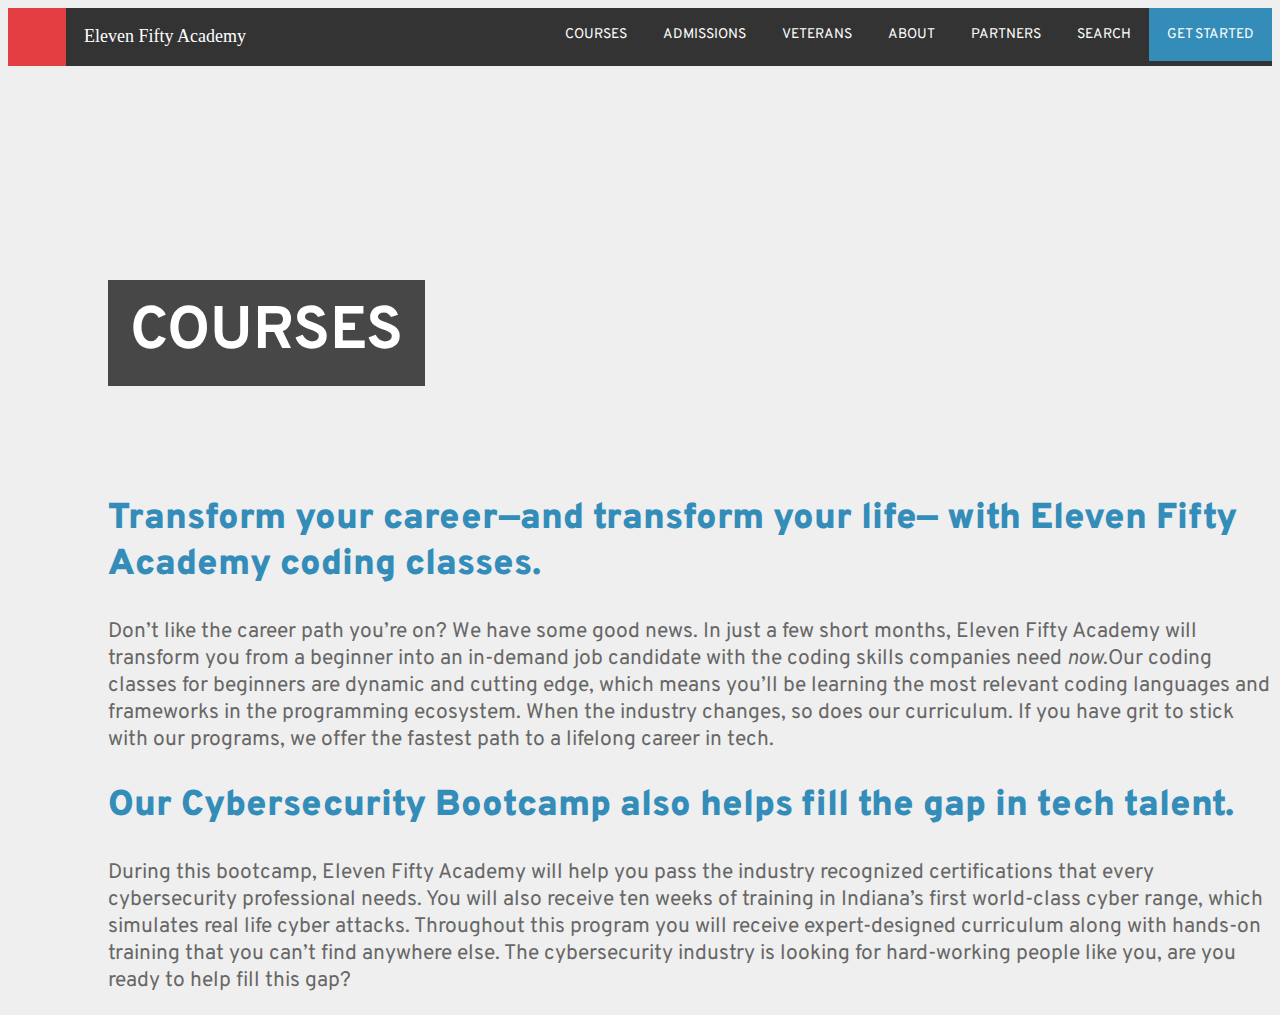
==== main.html @ 9fc4f23a "day one of project" ====
<!DOCTYPE html>
<html>
  <head>
    <title>Eleven Fifty Academy Copy</title>
    <link rel="stylesheet" type="text/css" href="main.css">
  </head>
  <body>
    <header>
        
      <nav>
          <ul class="navLinks">
              <li class = 'getStarted'><a href = '#'>get started</a></li>
              <li><a href = '#'>search</a></li>
              <li><a href = '#'>partners</a></li>
              <li><a href = '#'>about</a></li>
              <li><a href = '#'>veterans</a></li></li>
              <li><a href = '#'>admissions</a></li>
              <li><a href = '#'>courses</a></li> 
              <li class = "logo"></li>
              <li class = "navTitle">Eleven Fifty Academy</li>
             
          </ul> 
      </nav>
      <div class = 'hugeImage'>
         <h1 class= 'courses'>courses</h1>
      </div>
      </header>
      <div class = "text">
        <h2><strong>Transform your career—and transform your life— with Eleven Fifty Academy coding classes.</strong></h2>
            <p>Don&#8217;t like the career path you&#8217;re on? We have some good news. In just a few short months, 
                Eleven Fifty Academy will transform you from a beginner into an in-demand job candidate with the coding skills 
                companies need <em>now</em>.Our coding classes for beginners are dynamic and cutting edge, which means you&#8217;ll 
                be learning the most relevant 
        coding languages and frameworks in the programming ecosystem. When the industry changes, so does our curriculum. 
        If you have grit to stick with our programs, we offer the fastest path to a lifelong career in tech.</p>

        <h2><b>Our Cybersecurity Bootcamp also helps fill the gap in tech talent.</b></h2>
            <p>During this bootcamp, Eleven Fifty Academy will help you pass the industry recognized certifications that every 
        cybersecurity professional needs. You will also receive ten weeks of training in Indiana&#8217;s 
        first world-class cyber range, which simulates real life cyber attacks. Throughout this program you will receive 
        expert-designed curriculum along with hands-on training that you can&#8217;t find anywhere else. The cybersecurity 
        industry is looking for hard-working people like you, are you ready to help fill this gap?</p>
    </div>
  </body>

</html>
---- main.css ----
@import url('https://fonts.googleapis.com/css?family=Overpass:300,400&display=swap');


body {
    background-color: #EFEFEF;
}

.navLinks {
    list-style-type: none;
    margin: 0;
    padding: 0;
    overflow: hidden;
    background-color: #333;
  }
  
  li {
    float: right;
  }
  
  li a {
    text-transform: uppercase;
    font-family: "Overpass", sans-serif;
    font-size: 14px;
    display: block;
    color: white;
    text-align: center;
    padding: 18px 18px;
    text-decoration: none;
  }
  
  li a:hover {
    background-color: #111;
  }
  
.navTitle{
    font-family: 'Times New Roman', Times, serif;
    float: left;
    font-size: 18px;
    color: white;
    text-align: center;
    padding: 18px 18px
}

.logo {
    padding: 29px 29px;
    background-color: #E33E42;
    float: left;
}

.getStarted{
    background-color: #348DB9;
}

.hugeImage {
    height: 400px;
    position: relative;
    padding: 0;
    background-image:url(https://elevenfifty.org/wp-content/uploads/2019/03/Banner-6.jpg);
}

.courses{
    font-family: "Overpass", sans-serif;
    font-size: 60px;
    padding: 15px 22px;
    position: absolute;
    margin-left: 100px;
    bottom: 40px;
    float: left;
    width: auto;
    color: white;
    background-color: rgba(0, 0, 0, 0.7);
    text-transform: uppercase;
}

h2 {
    font-family: "Overpass", sans-serif;
    font-size: 36px;
    color: #348DB9;
    margin-left: 100px;
}

p {
    color: #676767;
    font-family: "Overpass", sans-serif;
    font-size: 21px;
    margin-left: 100px;
}
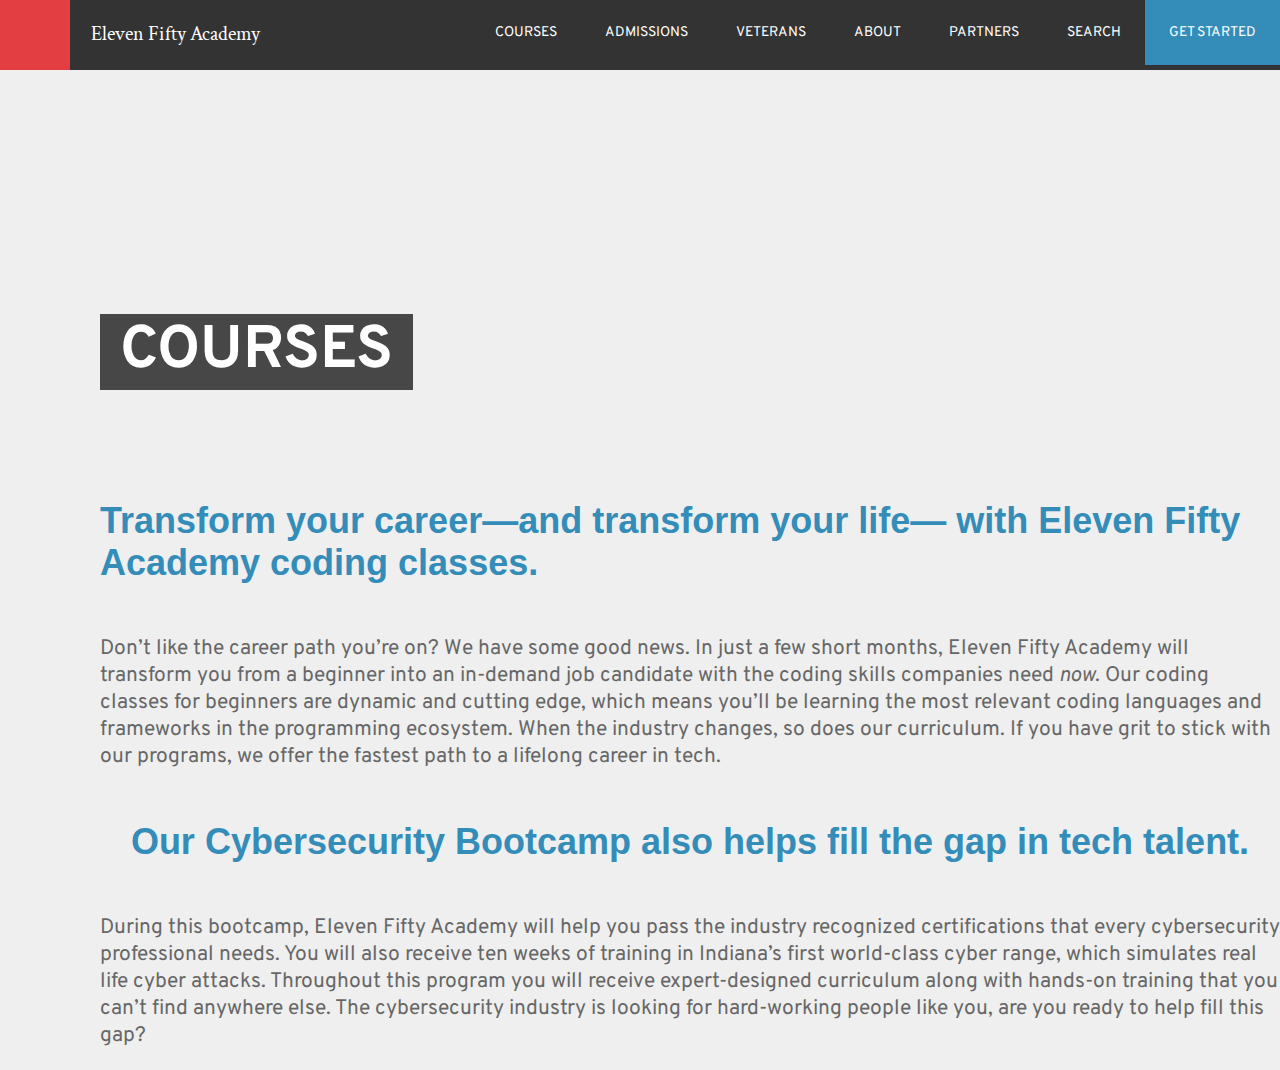
==== commit 3de2a3d1: "day two" ====
--- a/main.html
+++ b/main.html
@@ -3,6 +3,7 @@
   <head>
     <title>Eleven Fifty Academy Copy</title>
     <link rel="stylesheet" type="text/css" href="main.css">
+    <meta name= "viewport" content="width=device-width, initial-scale=1.0">
   </head>
   <body>
     <header>
@@ -25,14 +26,19 @@
          <h1 class= 'courses'>courses</h1>
       </div>
       </header>
-      <div class = "text">
-        <h2><strong>Transform your career—and transform your life— with Eleven Fifty Academy coding classes.</strong></h2>
+      <div class = "flex-container">
+        <div class = "flex-title1">
+            <h2><strong>Transform your career—and transform your life— with Eleven Fifty Academy coding classes.</strong></h2>
+        </div>
+        <div class = 'flex-text1'>
             <p>Don&#8217;t like the career path you&#8217;re on? We have some good news. In just a few short months, 
                 Eleven Fifty Academy will transform you from a beginner into an in-demand job candidate with the coding skills 
-                companies need <em>now</em>.Our coding classes for beginners are dynamic and cutting edge, which means you&#8217;ll 
-                be learning the most relevant 
-        coding languages and frameworks in the programming ecosystem. When the industry changes, so does our curriculum. 
-        If you have grit to stick with our programs, we offer the fastest path to a lifelong career in tech.</p>
+                companies need <em>now</em>. Our coding classes for beginners are dynamic and cutting edge, which means you&#8217;ll 
+                be learning the most relevant coding languages and frameworks in the programming ecosystem. 
+                When the industry changes, so does our curriculum. If you have grit to stick with our programs,
+                 we offer the fastest path to a lifelong career in tech.</p>
+        </div>
+  
 
         <h2><b>Our Cybersecurity Bootcamp also helps fill the gap in tech talent.</b></h2>
             <p>During this bootcamp, Eleven Fifty Academy will help you pass the industry recognized certifications that every 
--- a/main.css
+++ b/main.css
@@ -1,8 +1,10 @@
-@import url('https://fonts.googleapis.com/css?family=Overpass:300,400&display=swap');
+@import url('https://fonts.googleapis.com/css?family=Overpass:300,400,900&display=swap');
+@import url('https://fonts.googleapis.com/css?family=Crimson+Text|Overpass:300,400,900&display=swap');
 
 
 body {
     background-color: #EFEFEF;
+    margin: 0;
 }
 
 .navLinks {
@@ -24,25 +26,26 @@
     display: block;
     color: white;
     text-align: center;
-    padding: 18px 18px;
+    padding: 24px;
     text-decoration: none;
   }
-  
+
   li a:hover {
     background-color: #111;
   }
   
 .navTitle{
-    font-family: 'Times New Roman', Times, serif;
+    font-family: "Crimson Text", 'Times New Roman', Times, serif;
     float: left;
-    font-size: 18px;
+    font-size: 20px;
     color: white;
     text-align: center;
-    padding: 18px 18px
+    padding: 21px;
 }
 
 .logo {
-    padding: 29px 29px;
+    padding: 35px 35px;
+    background-image: url();
     background-color: #E33E42;
     float: left;
 }
@@ -56,24 +59,25 @@
     position: relative;
     padding: 0;
     background-image:url(https://elevenfifty.org/wp-content/uploads/2019/03/Banner-6.jpg);
+    background-repeat: no-repeat;
 }
 
 .courses{
     font-family: "Overpass", sans-serif;
     font-size: 60px;
-    padding: 15px 22px;
+    padding-left: 20px;
+    padding-right: 20px;
     position: absolute;
     margin-left: 100px;
     bottom: 40px;
     float: left;
-    width: auto;
     color: white;
     background-color: rgba(0, 0, 0, 0.7);
     text-transform: uppercase;
 }
 
 h2 {
-    font-family: "Overpass", sans-serif;
+    font-family: Helvetica, sans-serif;
     font-size: 36px;
     color: #348DB9;
     margin-left: 100px;
@@ -85,3 +89,13 @@
     font-size: 21px;
     margin-left: 100px;
 }
+
+.flex-container {
+    display: flex;
+    flex-wrap: wrap;
+    justify-content: space-around;
+
+}
+
+.text {
+}
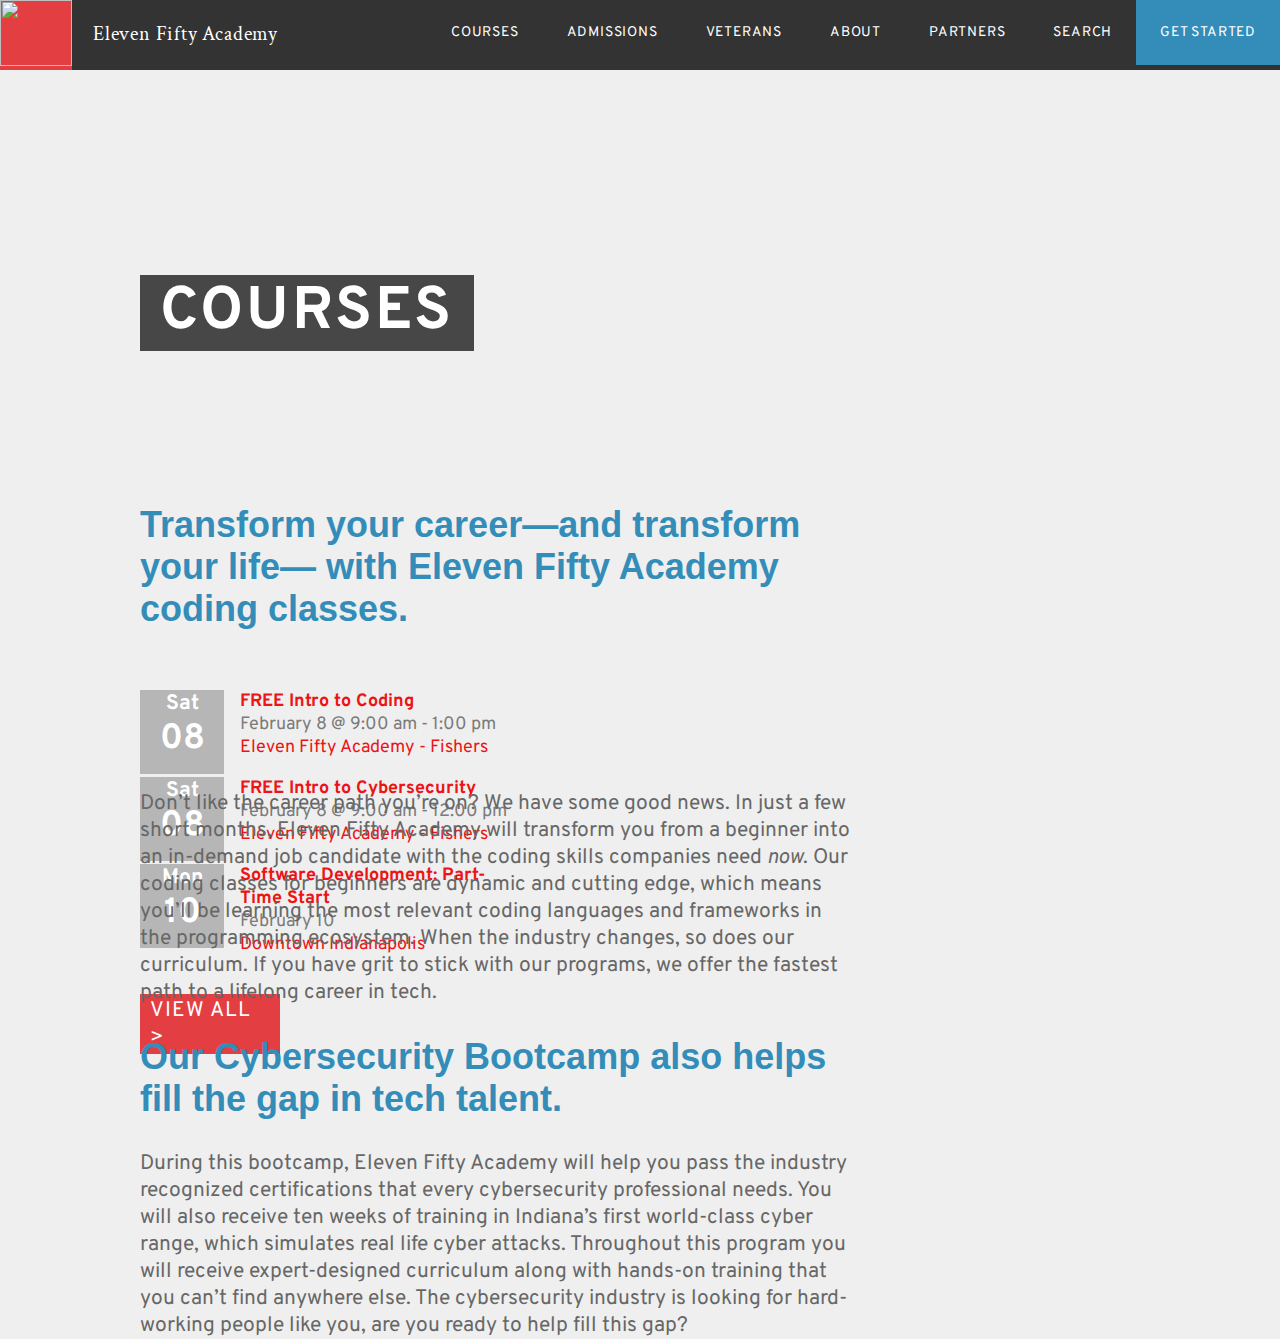
==== commit d1345958: "day three" ====
--- a/main.html
+++ b/main.html
@@ -1,7 +1,7 @@
 <!DOCTYPE html>
 <html>
   <head>
-    <title>Eleven Fifty Academy Copy</title>
+    <title>Static Layout Project</title>
     <link rel="stylesheet" type="text/css" href="main.css">
     <meta name= "viewport" content="width=device-width, initial-scale=1.0">
   </head>
@@ -10,43 +10,60 @@
         
       <nav>
           <ul class="navLinks">
-              <li class = 'getStarted'><a href = '#'>get started</a></li>
-              <li><a href = '#'>search</a></li>
-              <li><a href = '#'>partners</a></li>
-              <li><a href = '#'>about</a></li>
-              <li><a href = '#'>veterans</a></li></li>
-              <li><a href = '#'>admissions</a></li>
-              <li><a href = '#'>courses</a></li> 
-              <li class = "logo"></li>
+              <li class = 'get-started'><a href = 'https://i.redd.it/6vny9ed643e41.png'>get started</a></li>
+              <li><a href = "https://i.redd.it/bd0le7dspce41.jpg">search</a></li>
+              <li><a href = 'https://i.redd.it/n76ouvpt07e41.jpg'>partners</a></li>
+              <li><a href = https://i.redd.it/4t2bo9qy9be41.jpg>about</a></li>
+              <li><a href = 'https://i.redd.it/ge950u80lbe41.jpg'>veterans</a></li></li>
+              <li><a href = 'https://i.redd.it/bpgoan1go3e41.jpg'>admissions</a></li>
+              <li><a href = 'https://i.redd.it/9tb9ntf7i4e41.jpg'>courses</a></li> 
+              <li class = "logo"><img src="/Users/tristanoshier/Documents/ElevenFiftyProjects/HTMLCSSPreWork/3-assets/elevenFiftyLogo.png"
+                width="72" height="66"></li>
               <li class = "navTitle">Eleven Fifty Academy</li>
-             
           </ul> 
       </nav>
-      <div class = 'hugeImage'>
+     </header>
+      <div class= 'hugeImage'>
          <h1 class= 'courses'>courses</h1>
       </div>
-      </header>
-      <div class = "flex-container">
-        <div class = "flex-title1">
-            <h2><strong>Transform your career—and transform your life— with Eleven Fifty Academy coding classes.</strong></h2>
-        </div>
-        <div class = 'flex-text1'>
-            <p>Don&#8217;t like the career path you&#8217;re on? We have some good news. In just a few short months, 
-                Eleven Fifty Academy will transform you from a beginner into an in-demand job candidate with the coding skills 
-                companies need <em>now</em>. Our coding classes for beginners are dynamic and cutting edge, which means you&#8217;ll 
-                be learning the most relevant coding languages and frameworks in the programming ecosystem. 
-                When the industry changes, so does our curriculum. If you have grit to stick with our programs,
-                 we offer the fastest path to a lifelong career in tech.</p>
-        </div>
+      <br/>
+      <br/>
+      <br/>
+      <ul class= "flex-container">
+        <li class= "heading1"><h2>Transform your career—and transform your life— with Eleven Fifty Academy coding classes.</h2></li> 
+        <li class="info">
+            <p id= "box-date"><strong id= "week-day">Sat</strong><br><strong id = "week-date">08</strong></p>
+            <p id= "class-name"><strong> FREE Intro to Coding</strong></p>
+            <p id= "date">February 8 @ 9:00 am - 1:00 pm</p>
+            <p id= "location">Eleven Fifty Academy - Fishers</p>
+        </br>
+            <p id= "box-date"><strong id= "week-day">Sat</strong><br><strong id = "week-date">08</strong></p>
+            <p id= "class-name"><strong>FREE Intro to Cybersecurity</strong></p>
+            <p id= "date">February 8 @ 9:00 am - 12:00 pm</p>
+            <p id= "location">Eleven Fifty Academy - Fishers</p>
+        </br>
+            <p id= "box-date"><strong id= "week-day">Mon</strong><br><strong id = "week-date">10</strong></p>
+            <p id= "class-name"><strong>Software Development: Part-Time Start</strong></p>
+            <p id= "date">February 10</p>
+            <div id= "downtown"><p id= "location">Downtown Indianapolis</p></div>
+            
+        </br>
+            <p class= "button">view all ></p>
+        </li>
+        <li class= "para1"><p>Don&#8217;t like the career path you&#8217;re on? We have some good news. In just a few short months, 
+        Eleven Fifty Academy will transform you from a beginner into an in-demand job candidate with the coding skills 
+        companies need <em>now</em>. Our coding classes for beginners are dynamic and cutting edge, which means you&#8217;ll 
+        be learning the most relevant coding languages and frameworks in the programming ecosystem. 
+        When the industry changes, so does our curriculum. If you have grit to stick with our programs,
+        we offer the fastest path to a lifelong career in tech.</p></li>
   
 
-        <h2><b>Our Cybersecurity Bootcamp also helps fill the gap in tech talent.</b></h2>
-            <p>During this bootcamp, Eleven Fifty Academy will help you pass the industry recognized certifications that every 
+        <li class= "heading2"><h2><b>Our Cybersecurity Bootcamp also helps fill the gap in tech talent.</b></h2></li>
+        <li class= "para2"><p>During this bootcamp, Eleven Fifty Academy will help you pass the industry recognized certifications that every 
         cybersecurity professional needs. You will also receive ten weeks of training in Indiana&#8217;s 
         first world-class cyber range, which simulates real life cyber attacks. Throughout this program you will receive 
         expert-designed curriculum along with hands-on training that you can&#8217;t find anywhere else. The cybersecurity 
-        industry is looking for hard-working people like you, are you ready to help fill this gap?</p>
-    </div>
+        industry is looking for hard-working people like you, are you ready to help fill this gap?</p></li>
+    </ul>
   </body>
-
 </html>--- a/main.css
+++ b/main.css
@@ -8,16 +8,23 @@
 }
 
 .navLinks {
+    width: 100%;
+    overflow: hidden;
+    background-color: #333;
+    position: fixed;
     list-style-type: none;
     margin: 0;
     padding: 0;
-    overflow: hidden;
-    background-color: #333;
+    letter-spacing: .05em;
   }
   
   li {
     float: right;
   }
+
+.get-started{
+    background-color: #348DB9;
+}
   
   li a {
     text-transform: uppercase;
@@ -31,7 +38,7 @@
   }
 
   li a:hover {
-    background-color: #111;
+    background-color: #1e1f1e
   }
   
 .navTitle{
@@ -44,32 +51,26 @@
 }
 
 .logo {
-    padding: 35px 35px;
-    background-image: url();
-    background-color: #E33E42;
     float: left;
-}
-
-.getStarted{
-    background-color: #348DB9;
+    background-color: #e33e42;
 }
 
 .hugeImage {
-    height: 400px;
-    position: relative;
+    height: 420px;
     padding: 0;
     background-image:url(https://elevenfifty.org/wp-content/uploads/2019/03/Banner-6.jpg);
     background-repeat: no-repeat;
+    background-size: 100%;
 }
 
 .courses{
     font-family: "Overpass", sans-serif;
     font-size: 60px;
+    letter-spacing: .05em;
     padding-left: 20px;
     padding-right: 20px;
-    position: absolute;
-    margin-left: 100px;
-    bottom: 40px;
+    margin-left: 140px;
+    margin-top: 275px;
     float: left;
     color: white;
     background-color: rgba(0, 0, 0, 0.7);
@@ -88,14 +89,97 @@
     font-family: "Overpass", sans-serif;
     font-size: 21px;
     margin-left: 100px;
+    margin-top: 0;
+    margin-bottom: 0;
 }
 
 .flex-container {
     display: flex;
     flex-wrap: wrap;
-    justify-content: space-around;
-
+    list-style-type: none;
+    background-color: #EFEFEF;
+    margin: 0;
 }
 
-.text {
+.heading1{
+    width: 810px;
 }
+
+.heading2{
+    width: 810px;
+}
+
+.para1{
+    width: 810px;
+}
+
+.para2{
+    width: 810px;
+}
+
+.info{
+    margin-top: 30px;
+    width: 470px;
+    height: 100px;
+}
+
+#box-date{
+    background-color: #b6b6b6;
+    color: white;
+    text-align: center;
+    height: 84px;
+    width: 84px;
+    float: left;
+    margin-right: 16px;
+}
+
+#box-date:hover{
+    background-color: #348DB9;
+}
+
+#week-day{
+    font-size: 21px;
+}
+
+#week-date{
+    font-size: 35px;
+}
+#class-name{
+    color: #ec1414;
+    font-size: 18px;
+}
+
+#date{
+    color: #7b7b7b;
+    font-size: 18px;
+}
+
+#location{
+    color: #ec1414;
+    font-size: 18px;
+}
+
+#downtown{
+    margin-left: 100px;
+}
+
+.button{
+    color: white;
+    font-weight: 21px; 
+    text-transform: uppercase;
+    background-color: #e33e42;
+    margin-top: 20px;
+    padding-top: 3px;
+    padding-bottom: 3px;
+    padding-right: 10px;
+    padding-left: 10px;
+    width: 120px;
+    letter-spacing: .05em;
+}
+
+.button:hover{
+    background-color: #b93234;
+}
+
+
+
